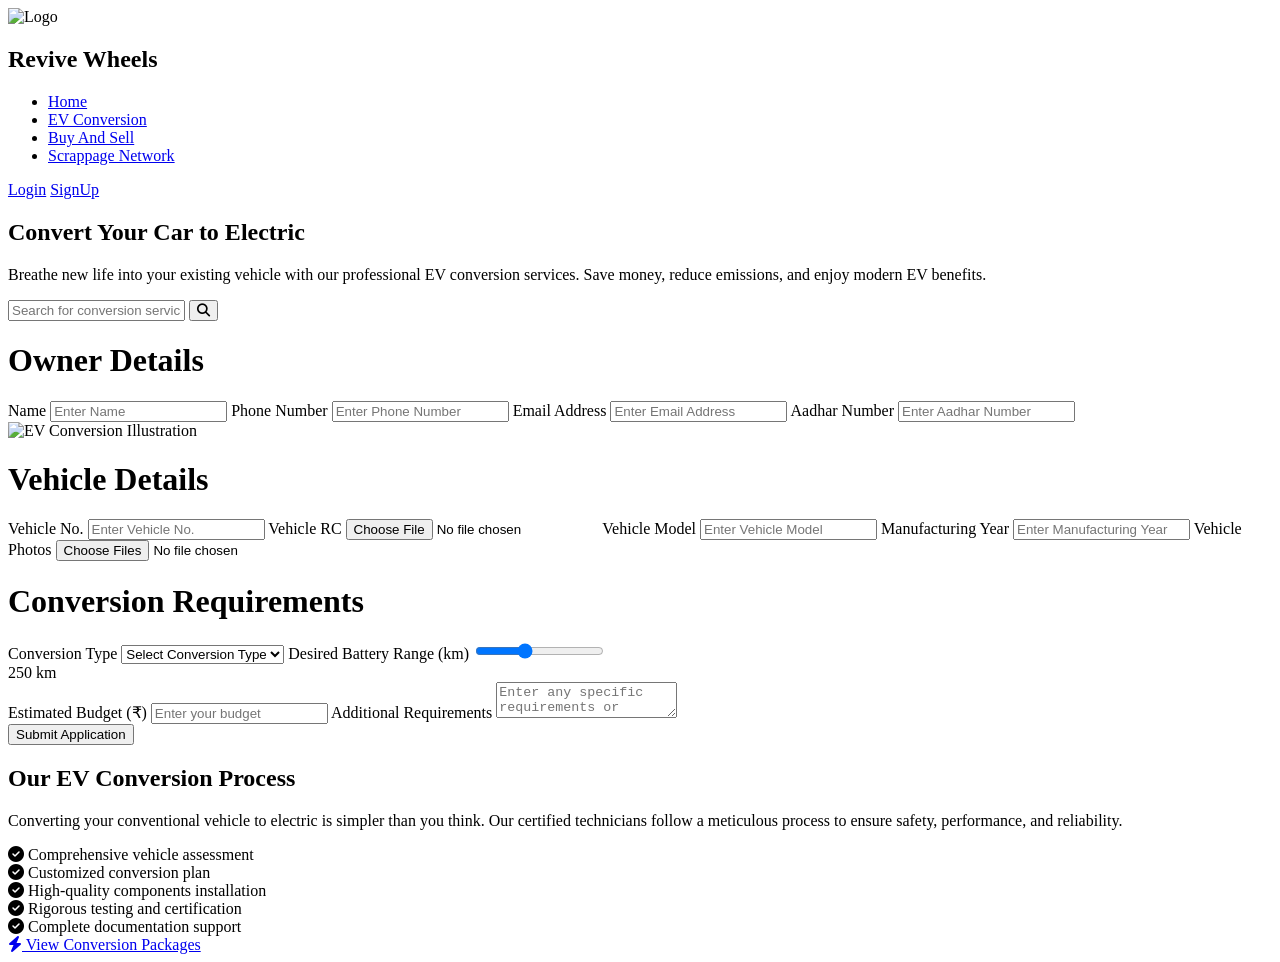
==== ev_conversion.html @ f28f9597 "first" ====
<!DOCTYPE html>
<html lang="en">
<head>
    <meta charset="UTF-8">
    <meta name="viewport" content="width=device-width, initial-scale=1.0">
    <title>EV Conversion - Revive Wheels</title>
    <link rel="stylesheet" href="https://cdnjs.cloudflare.com/ajax/libs/font-awesome/6.4.0/css/all.min.css">
    <link rel="stylesheet" href="./ev.css">
</head>
<body>
    <!-- Header/Navigation -->
    <header>
        <nav class="navbar">
            <div class="logo-container">
                <img src="/api/placeholder/50/50" alt="Logo">
                <h1 class="brand-name">Revive Wheels</h1>
            </div>
            
            <ul class="nav-links">
                <li><a href="#">Home</a></li>
                <li><a href="#" class="active">EV Conversion</a></li>
                <li><a href="#">Buy And Sell</a></li>
                <li><a href="#">Scrappage Network</a></li>
            </ul>
            
            <div class="auth-buttons">
                <a href="#" class="login-btn">Login</a>
                <a href="#" class="signup-btn">SignUp</a>
            </div>
        </nav>
    </header>
    
    <!-- Hero Section -->
    <section class="hero">
        <h1>Convert Your Car to Electric</h1>
        <p>Breathe new life into your existing vehicle with our professional EV conversion services. Save money, reduce emissions, and enjoy modern EV benefits.</p>
        
        <div class="search-container">
            <input type="text" placeholder="Search for conversion services...">
            <button type="button"><i class="fas fa-search"></i></button>
        </div>
    </section>

    <!-- Application Form -->
    <div class="form-container">
        <form action="evconfirmation.html">
            <div class="form-content">
                <div class="user-details">
                    <h1>Owner Details</h1>
                    <label for="username">Name</label>
                    <input id="username" type="text" placeholder="Enter Name">
                    
                    <label for="userphone">Phone Number</label>
                    <input id="userphone" type="tel" placeholder="Enter Phone Number">
                    
                    <label for="userEmail">Email Address</label>
                    <input id="userEmail" type="email" placeholder="Enter Email Address">

                    <label for="userEmail">Aadhar Number</label>
                    <input id="userEmail" type="email" placeholder="Enter Aadhar Number">
                </div>

                <div class="video-section">
                    <img src="https://img.freepik.com/free-vector/electric-car-concept-illustration_114360-1161.jpg" alt="EV Conversion Illustration">
                </div>
            </div>

            <div class="form-section">
                <h1>Vehicle Details</h1>
                <label for="vehicleNo">Vehicle No.</label>
                <input id="vehicleNo" type="text" placeholder="Enter Vehicle No.">

                <label for="vehicleRC">Vehicle RC</label>
                <input id="vehicleRC" type="file">

                <label for="vehicleModel">Vehicle Model</label>
                <input id="vehicleModel" type="text" placeholder="Enter Vehicle Model">

                <label for="vehicleYear">Manufacturing Year</label>
                <input id="vehicleYear" type="number" placeholder="Enter Manufacturing Year">

                <label for="vehiclePhotos">Vehicle Photos</label>
                <input id="vehiclePhotos" type="file" multiple>
            </div>

            <div class="form-section">
                <h1>Conversion Requirements</h1>
                
                <label for="conversionType">Conversion Type</label>
                <select id="conversionType">
                    <option value="">Select Conversion Type</option>
                    <option value="full">Full EV Conversion</option>
                    <option value="hybrid">Hybrid Conversion</option>
                    <option value="partial">Partial EV Conversion</option>
                </select>

                <label for="batteryRange">Desired Battery Range (km)</label>
                <input id="batteryRange" type="range" min="100" max="500" step="50" value="250">
                <div id="rangeValue">250 km</div>

                <label for="conversionBudget">Estimated Budget (₹)</label>
                <input id="conversionBudget" type="number" placeholder="Enter your budget">

                <label for="additionalRequirements">Additional Requirements</label>
                <textarea id="additionalRequirements" placeholder="Enter any specific requirements or questions"></textarea>
            </div>

            <button type="submit" class="submit-btn">Submit Application</button>
        </form>
    </div>

    <!-- Process Section -->
    <section class="process-section">
        <div class="process-container">
            <div class="process-header">
                <h2 class="process-title">Our EV Conversion Process</h2>
                <p class="process-description">Converting your conventional vehicle to electric is simpler than you think. Our certified technicians follow a meticulous process to ensure safety, performance, and reliability.</p>
            </div>
            
            <div class="process-steps">
                <div class="step-item">
                    <span class="step-icon"><i class="fas fa-check-circle"></i></span>
                    <span class="step-text">Comprehensive vehicle assessment</span>
                </div>
                <div class="step-item">
                    <span class="step-icon"><i class="fas fa-check-circle"></i></span>
                    <span class="step-text">Customized conversion plan</span>
                </div>
                <div class="step-item">
                    <span class="step-icon"><i class="fas fa-check-circle"></i></span>
                    <span class="step-text">High-quality components installation</span>
                </div>
                <div class="step-item">
                    <span class="step-icon"><i class="fas fa-check-circle"></i></span>
                    <span class="step-text">Rigorous testing and certification</span>
                </div>
                <div class="step-item">
                    <span class="step-icon"><i class="fas fa-check-circle"></i></span>
                    <span class="step-text">Complete documentation support</span>
                </div>
            </div>
            
            <a href="#" class="view-packages-btn">
                <i class="fas fa-bolt"></i> View Conversion Packages
            </a>
            
        </div>
    </section>

    <script src="./ev.js"></script>
</body>
</html>
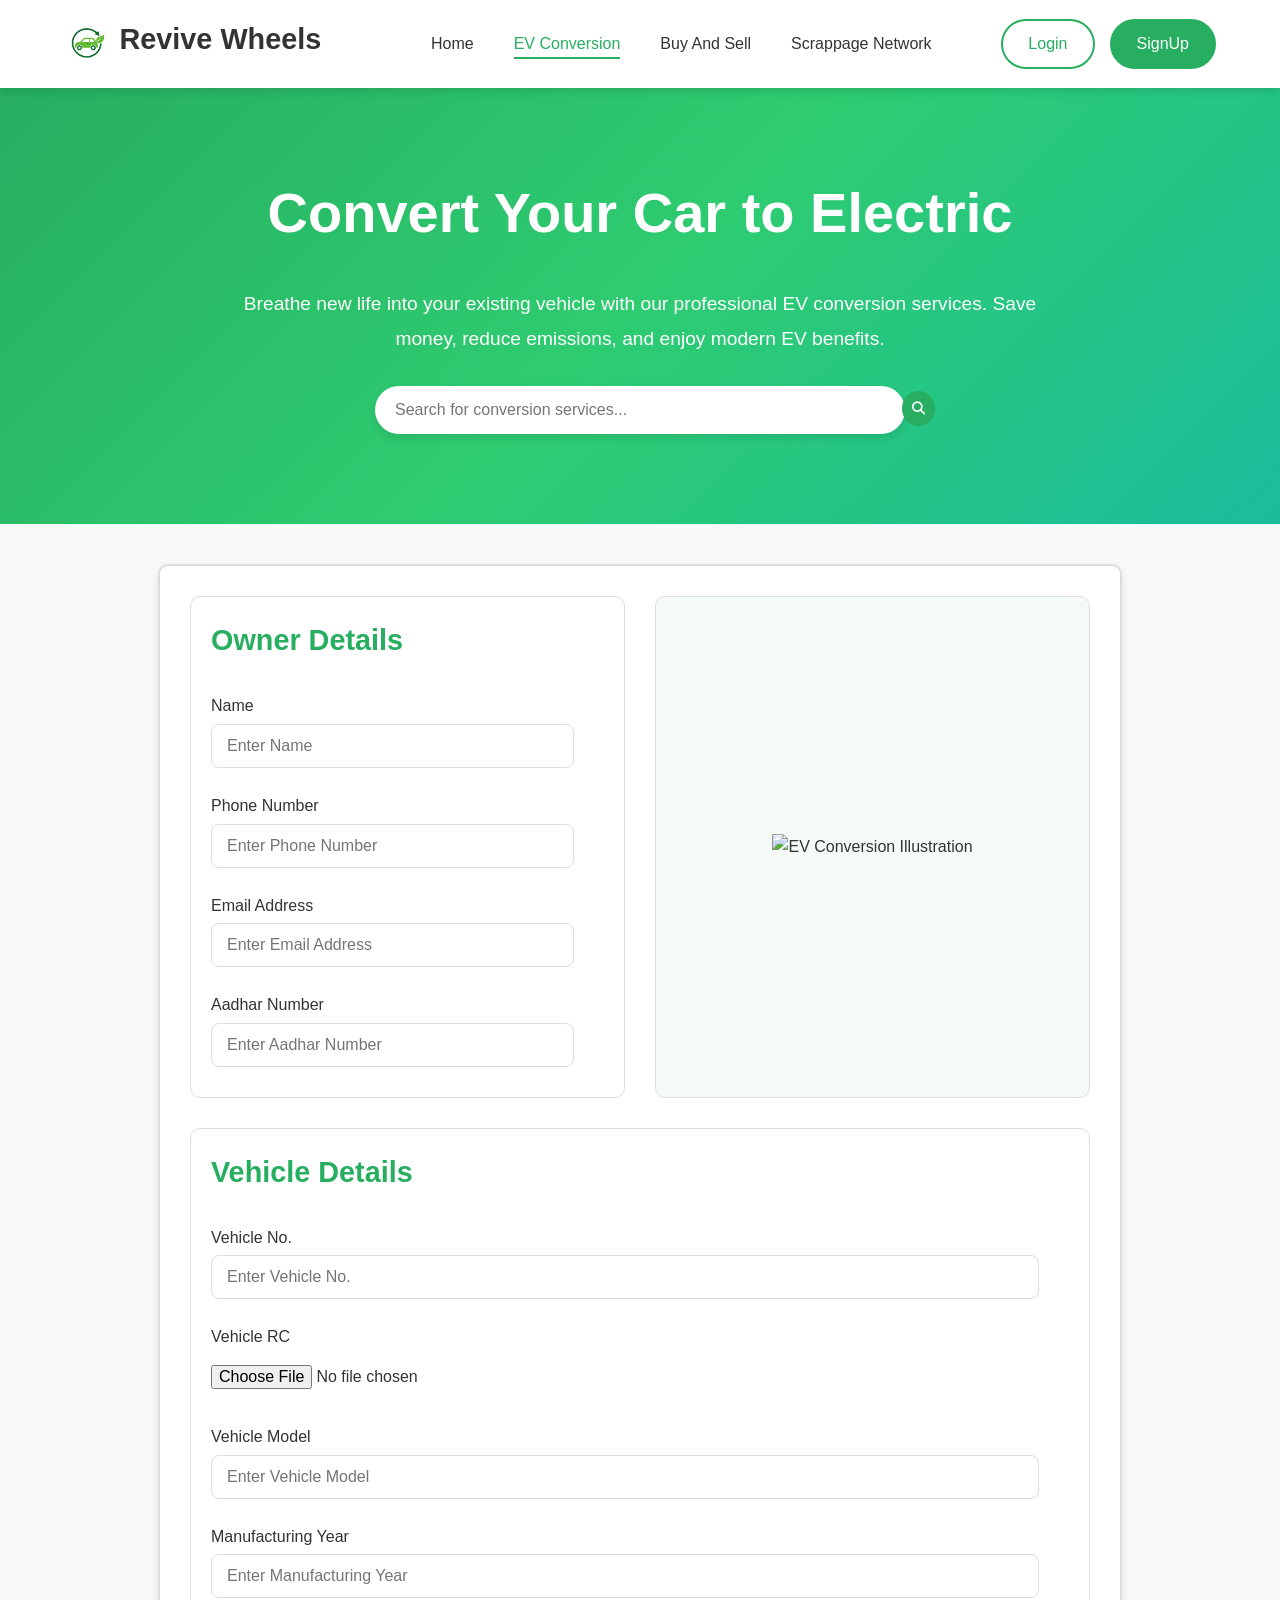
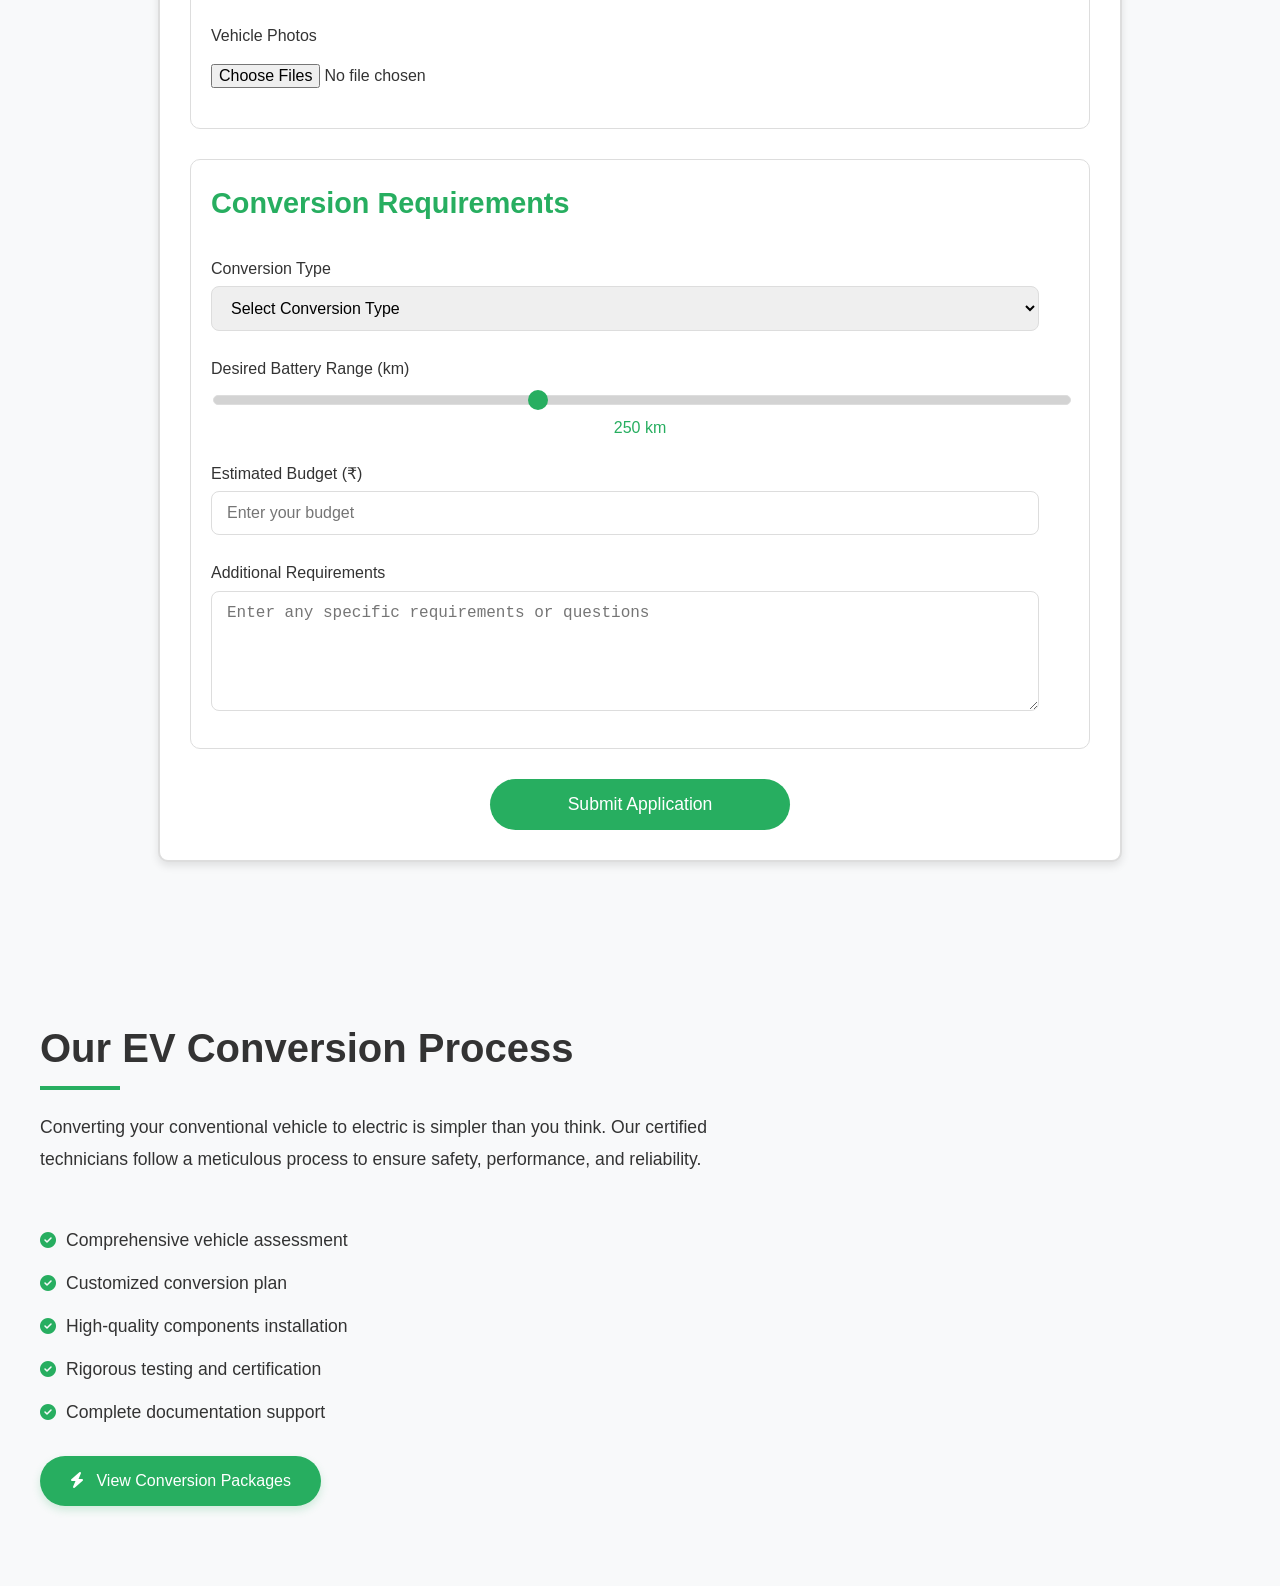
==== commit e71060c6: "logo added" ====
--- a/ev_conversion.html
+++ b/ev_conversion.html
@@ -5,14 +5,14 @@
     <meta name="viewport" content="width=device-width, initial-scale=1.0">
     <title>EV Conversion - Revive Wheels</title>
     <link rel="stylesheet" href="https://cdnjs.cloudflare.com/ajax/libs/font-awesome/6.4.0/css/all.min.css">
-    <link rel="stylesheet" href="./ev.css">
+    <link rel="stylesheet" href="./ev_conversion.css">
 </head>
 <body>
     <!-- Header/Navigation -->
     <header>
         <nav class="navbar">
             <div class="logo-container">
-                <img src="/api/placeholder/50/50" alt="Logo">
+                <img src="/public/images/WhatsApp Image 2025-04-04 at 15.10.56_a4140f4e.jpg" alt="Logo">
                 <h1 class="brand-name">Revive Wheels</h1>
             </div>
             
@@ -147,6 +147,6 @@
         </div>
     </section>
 
-    <script src="./ev.js"></script>
+    <script src="./ev_conversion.js"></script>
 </body>
 </html>
--- a/ev_conversion.css
+++ b/ev_conversion.css
@@ -0,0 +1,428 @@
+/* Global Styles */
+:root {
+    --primary-color: #27ae60;
+    --primary-light: #4cd137;
+    --primary-dark: #219150;
+    --gradient-bg: linear-gradient(135deg, #27ae60 0%, #2ecc71 50%, #1abc9c 100%);
+    --text-dark: #333;
+    --text-light: #f1f1f1;
+    --border-color: #ddd;
+    --form-bg: #fff;
+    --shadow: 0 4px 8px rgba(0, 0, 0, 0.1);
+    --transition: all 0.3s ease;
+}
+
+body {
+    font-family: 'Segoe UI', Tahoma, Geneva, Verdana, sans-serif;
+    margin: 0;
+    padding: 0;
+    color: var(--text-dark);
+    line-height: 1.6;
+    background-color: #f8f9fa;
+}
+
+/* Header Styles */
+header {
+    background-color: #fff;
+    box-shadow: var(--shadow);
+    position: sticky;
+    top: 0;
+    z-index: 100;
+}
+
+.navbar {
+    display: flex;
+    justify-content: space-between;
+    align-items: center;
+    padding: 15px 5%;
+    max-width: 1400px;
+    margin: 0 auto;
+}
+
+.logo-container {
+    display: flex;
+    align-items: center;
+}
+
+.logo-container img {
+    height: 40px;
+    margin-right: 10px;
+}
+
+.brand-name {
+    font-size: 1.8rem;
+    color: var(--text-dark);
+    font-weight: 600;
+    margin: 0;
+}
+
+.nav-links {
+    display: flex;
+    list-style: none;
+}
+
+.nav-links li {
+    margin: 0 20px;
+}
+
+.nav-links a {
+    text-decoration: none;
+    color: var(--text-dark);
+    font-weight: 500;
+    transition: var(--transition);
+    padding-bottom: 5px;
+}
+
+.nav-links a:hover, 
+.nav-links a.active {
+    color: var(--primary-color);
+    border-bottom: 2px solid var(--primary-color);
+}
+
+.auth-buttons {
+    display: flex;
+    gap: 15px;
+}
+
+.login-btn, 
+.signup-btn {
+    padding: 10px 25px;
+    border-radius: 50px;
+    font-weight: 500;
+    cursor: pointer;
+    transition: var(--transition);
+    text-decoration: none;
+}
+
+.login-btn {
+    border: 2px solid var(--primary-color);
+    color: var(--primary-color);
+    background: transparent;
+}
+
+.signup-btn {
+    background-color: var(--primary-color);
+    color: white;
+    border: 2px solid var(--primary-color);
+}
+
+.login-btn:hover {
+    background-color: rgba(39, 174, 96, 0.1);
+}
+
+.signup-btn:hover {
+    background-color: var(--primary-dark);
+    border-color: var(--primary-dark);
+}
+
+/* Hero Section */
+.hero {
+    background: var(--gradient-bg);
+    color: white;
+    text-align: center;
+    padding: 80px 20px;
+}
+
+.hero h1 {
+    font-size: 3.5rem;
+    margin-bottom: 20px;
+    font-weight: 700;
+    color: white;
+}
+
+.hero p {
+    font-size: 1.2rem;
+    max-width: 800px;
+    margin: 0 auto 30px auto;
+    line-height: 1.8;
+}
+
+.search-container {
+    max-width: 600px;
+    margin: 0 auto;
+    position: relative;
+}
+
+.search-container input {
+    width: calc(100% - 70px); /* Adjusted width to fit within container */
+    padding: 15px 50px 15px 20px;
+    border-radius: 50px;
+    border: none;
+    font-size: 1rem;
+    box-shadow: var(--shadow);
+}
+
+.search-container button {
+    position: absolute;
+    right: 5px;
+    top: 5px;
+    background: var(--primary-color);
+    border: none;
+    color: white;
+    padding: 10px;
+    border-radius: 50%;
+    cursor: pointer;
+    transition: var(--transition);
+}
+
+.search-container button:hover {
+    margin-left: 20px;
+    background: var(--primary-dark);
+}
+
+/* Form Styles */
+.form-container {
+    margin: 40px auto;
+    max-width: 900px;
+    padding: 30px;
+    border: 2px solid var(--border-color);
+    border-radius: 10px;
+    background-color: var(--form-bg);
+    box-shadow: var(--shadow);
+}
+
+.form-content {
+    display: flex;
+    justify-content: space-between;
+    gap: 30px;
+    margin-bottom: 30px;
+}
+
+.user-details, 
+.video-section,
+.form-section {
+    flex: 1;
+    padding: 20px;
+    border: 1px solid var(--border-color);
+    border-radius: 10px;
+    transition: var(--transition);
+    box-sizing: border-box; /* Add box-sizing to include padding in width calculation */
+}
+
+.user-details:hover, 
+.video-section:hover,
+.form-section:hover {
+    box-shadow: var(--shadow);
+}
+
+.form-section {
+    margin-top: 30px;
+    margin-bottom: 30px;
+}
+
+h1 {
+    color: var(--primary-color);
+    font-size: 1.8rem;
+    margin-top: 0;
+    padding-bottom: 10px;
+    margin-bottom: 20px;
+    /* Removed border-bottom that was creating the green line */
+}
+
+label {
+    display: block;
+    margin: 15px 0 5px;
+    font-weight: 500;
+    color: var(--text-dark);
+}
+
+input, select, textarea {
+    width: calc(100% - 30px); /* Adjusted width to accommodate padding */
+    padding: 12px 15px;
+    border-radius: 8px;
+    border: 1px solid var(--border-color);
+    font-size: 1rem;
+    transition: var(--transition);
+    margin-bottom: 10px;
+    box-sizing: border-box; /* Add box-sizing to include padding in width calculation */
+}
+
+input:focus, select:focus, textarea:focus {
+    outline: none;
+    border-color: var(--primary-color);
+    box-shadow: 0 0 0 2px rgba(39, 174, 96, 0.2);
+}
+
+input[type="file"] {
+    padding: 10px 0;
+    border: none;
+    width: 100%; /* Reset width for file inputs */
+}
+
+input[type="range"] {
+    height: 10px;
+    -webkit-appearance: none;
+    appearance: none;
+    width: 100%; /* Reset width for range inputs */
+    background: #d3d3d3;
+    outline: none;
+    border-radius: 5px;
+    padding: 0;
+}
+
+input[type="range"]::-webkit-slider-thumb {
+    -webkit-appearance: none;
+    appearance: none;
+    width: 20px;
+    height: 20px;
+    background: var(--primary-color);
+    cursor: pointer;
+    border-radius: 50%;
+}
+
+#rangeValue {
+    text-align: center;
+    font-size: 1rem;
+    margin-bottom: 20px;
+    color: var(--primary-color);
+    font-weight: 500;
+}
+
+textarea {
+    height: 120px;
+    resize: vertical;
+}
+
+.video-section {
+    display: flex;
+    justify-content: center;
+    align-items: center;
+    background-color: rgba(39, 174, 96, 0.05);
+    overflow: hidden;
+}
+
+.video-section img {
+    max-width: 100%;
+    height: auto;
+    transition: var(--transition);
+}
+
+.video-section:hover img {
+    transform: scale(1.05);
+}
+
+.submit-btn {
+    display: block;
+    width: 100%;
+    max-width: 300px;
+    margin: 30px auto 0;
+    padding: 15px 30px;
+    background: var(--primary-color);
+    color: white;
+    border: none;
+    border-radius: 50px;
+    font-size: 1.1rem;
+    font-weight: 500;
+    cursor: pointer;
+    transition: var(--transition);
+    text-align: center;
+}
+
+.submit-btn:hover {
+    background: var(--primary-dark);
+    transform: translateY(-2px);
+    box-shadow: 0 4px 8px rgba(39, 174, 96, 0.3);
+}
+
+/* Process Section Styles */
+.process-section {
+    padding: 80px 20px;
+    background-color: #f8f9fa;
+}
+
+.process-container {
+    max-width: 1200px;
+    margin: 0 auto;
+}
+
+.process-header {
+    margin-bottom: 50px;
+}
+
+.process-title {
+    font-size: 2.5rem;
+    color: var(--text-dark);
+    margin-bottom: 15px;
+    position: relative;
+    display: inline-block;
+}
+
+.process-title::after {
+    content: '';
+    position: absolute;
+    bottom: -10px;
+    left: 0;
+    width: 80px;
+    height: 4px;
+    background-color: var(--primary-color);
+}
+
+.process-description {
+    max-width: 700px;
+    margin-bottom: 30px;
+    font-size: 1.1rem;
+    line-height: 1.8;
+}
+
+.process-steps {
+    margin-bottom: 30px;
+}
+
+.step-item {
+    display: flex;
+    align-items: baseline;
+    margin-bottom: 15px;
+}
+
+.step-icon {
+    color: var(--primary-color);
+    margin-right: 10px;
+}
+
+.step-text {
+    font-size: 1.1rem;
+    font-weight: 500;
+}
+
+.view-packages-btn {
+    display: inline-block;
+    padding: 12px 30px;
+    background-color: var(--primary-color);
+    color: white;
+    text-decoration: none;
+    border-radius: 50px;
+    font-weight: 500;
+    transition: var(--transition);
+    box-shadow: 0 4px 8px rgba(39, 174, 96, 0.2);
+}
+
+.view-packages-btn i {
+    margin-right: 8px;
+}
+
+.view-packages-btn:hover {
+    background-color: var(--primary-dark);
+    transform: translateY(-2px);
+    box-shadow: 0 6px 12px rgba(39, 174, 96, 0.3);
+}
+
+.process-diagram {
+    display: flex;
+    justify-content: center;
+    margin-top: 50px;
+}
+
+/* Responsive Styles */
+@media (max-width: 768px) {
+    .form-content {
+        flex-direction: column;
+    }
+    
+    .hero h1 {
+        font-size: 2.5rem;
+    }
+    
+    .process-diagram {
+        display: none;
+    }
+}
